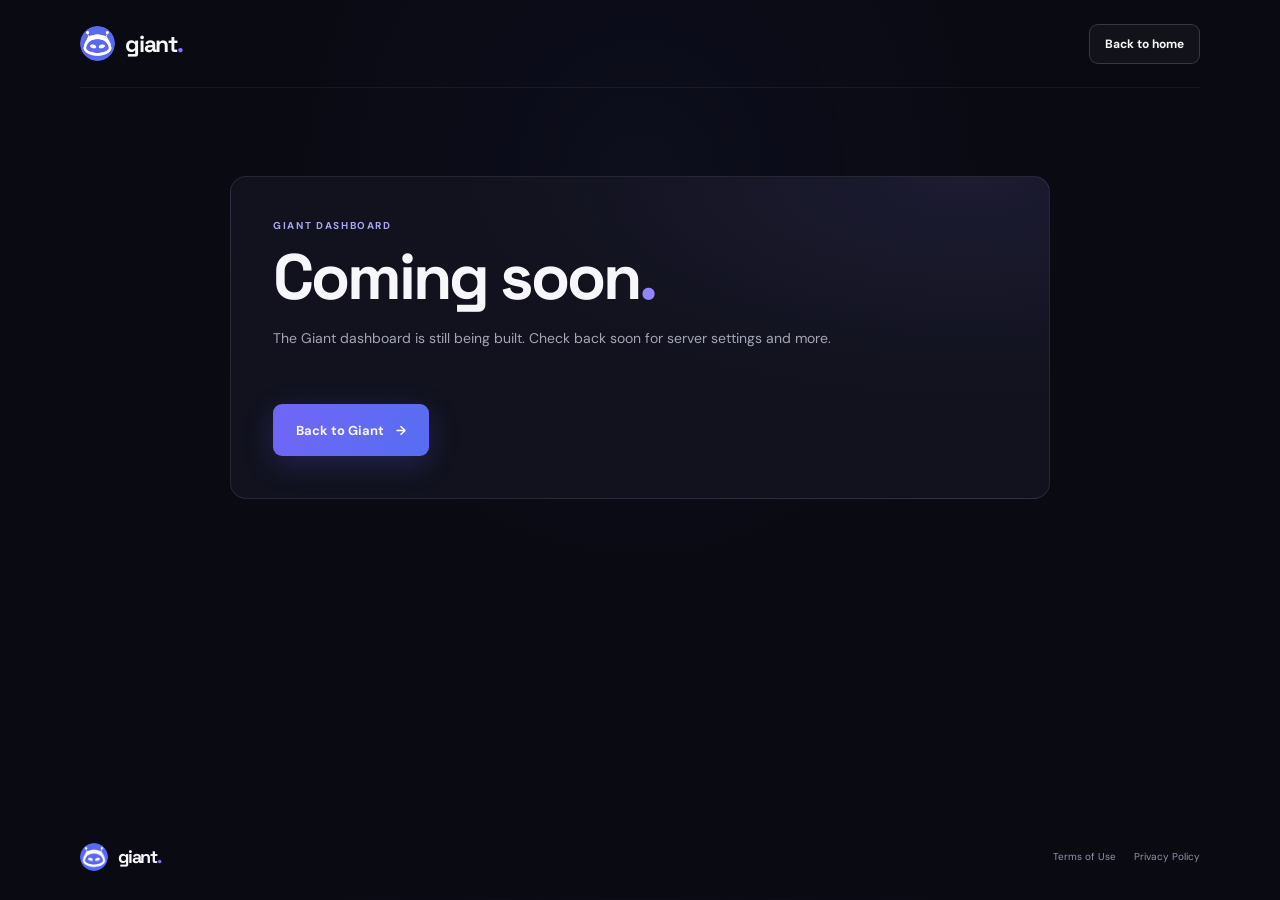
==== dashboard/index.html @ 1844d626 "TOS, Privacy Policy, Dashoard coming soon" ====
<!doctype html>
<html lang="en">
  <head>
    <meta charset="UTF-8" />
    <meta name="viewport" content="width=device-width, initial-scale=1.0" />
    <meta name="theme-color" content="#090a12" />
    <title>Dashboard — Giant</title>
    <link rel="icon" type="image/png" href="/giant-logo.png" />
    <link rel="preconnect" href="https://fonts.googleapis.com" />
    <link rel="preconnect" href="https://fonts.gstatic.com" crossorigin />
    <link
      href="https://fonts.googleapis.com/css2?family=DM+Sans:wght@400;500;600;700&family=Space+Grotesk:wght@400;500;600;700&display=swap"
      rel="stylesheet"
    />
    <link rel="stylesheet" href="/styles.css" />
  </head>
  <body>
    <header class="site-header">
      <a class="brand" href="/" aria-label="Giant home">
        <img src="/giant-logo.png" alt="" />
        <span>giant<span class="brand-period">.</span></span>
      </a>
      <a class="button button-small button-outline" href="/">Back to home</a>
    </header>
    <main class="document-main">
      <section class="dashboard-panel">
        <div class="document-kicker">GIANT DASHBOARD</div>
        <h1>Coming soon<span>.</span></h1>
        <p class="document-intro">
          The Giant dashboard is still being built. Check back soon for server
          settings and more.
        </p>
        <a class="button button-primary" href="/">Back to Giant <span aria-hidden="true">→</span></a>
      </section>
    </main>
    <footer class="site-footer">
      <a class="brand" href="/" aria-label="Giant home">
        <img src="/giant-logo.png" alt="" />
        <span>giant<span class="brand-period">.</span></span>
      </a>
      <nav class="footer-links" aria-label="Legal links">
        <a href="/tos/">Terms of Use</a>
        <a href="/privacy/">Privacy Policy</a>
      </nav>
    </footer>
  </body>
</html>
---- styles.css ----
:root {
  color-scheme: dark;
  --background: #090a12;
  --surface: #11121d;
  --surface-raised: #171827;
  --text: #f7f7fb;
  --muted: #a4a5b8;
  --purple: #8174ff;
  --blue: #5b86ff;
  --border: rgba(255, 255, 255, 0.09);
  font-family: "DM Sans", sans-serif;
  font-synthesis: none;
  text-rendering: optimizeLegibility;
  -webkit-font-smoothing: antialiased;
  -moz-osx-font-smoothing: grayscale;
}

* {
  box-sizing: border-box;
}

html {
  scroll-behavior: smooth;
}

.scroll-progress {
  position: fixed;
  z-index: 10;
  inset: 0 0 auto;
  height: 2px;
  pointer-events: none;
}

.scroll-progress span {
  width: 100%;
  height: 100%;
  display: block;
  transform: scaleX(0);
  transform-origin: left;
  background: linear-gradient(90deg, #8174ff, #65d8ba);
  box-shadow: 0 0 10px rgba(129, 116, 255, 0.55);
}

body {
  min-width: 320px;
  margin: 0;
  overflow-x: hidden;
  background:
    radial-gradient(ellipse at 50% 20%, rgba(52, 48, 113, 0.12), transparent 38%),
    var(--background);
  color: var(--text);
}

a {
  color: inherit;
  text-decoration: none;
}

.site-header,
.site-footer {
  width: min(1120px, calc(100% - 64px));
  margin-inline: auto;
  display: flex;
  align-items: center;
  justify-content: space-between;
}

.site-header {
  height: 88px;
  border-bottom: 1px solid rgba(255, 255, 255, 0.055);
}

.header-actions {
  display: flex;
  align-items: center;
  gap: 9px;
}

.brand {
  display: inline-flex;
  align-items: center;
  gap: 10px;
  font-family: "Space Grotesk", sans-serif;
  font-size: 23px;
  font-weight: 700;
  letter-spacing: -1.2px;
}

.brand img {
  width: 35px;
  height: 35px;
  border-radius: 50%;
}

.brand-period {
  color: var(--purple);
}

.main-nav {
  display: flex;
  align-items: center;
  gap: 38px;
  color: #b7b7c8;
  font-size: 13px;
}

.main-nav a,
.site-footer a:last-child {
  transition: color 160ms ease;
}

.main-nav a:hover,
.site-footer a:last-child:hover {
  color: white;
}

.button {
  display: inline-flex;
  align-items: center;
  justify-content: center;
  gap: 12px;
  min-height: 52px;
  padding: 0 22px;
  border: 1px solid transparent;
  border-radius: 9px;
  font-size: 13px;
  font-weight: 700;
  transition: transform 160ms ease, border-color 160ms ease, background 160ms ease;
}

.button:hover {
  transform: translateY(-2px);
}

.button-small {
  min-height: 40px;
  padding-inline: 15px;
  font-size: 12px;
}

.button-outline {
  border-color: rgba(255, 255, 255, 0.16);
  background: rgba(255, 255, 255, 0.035);
}

.button-outline:hover {
  border-color: rgba(255, 255, 255, 0.36);
  background: rgba(255, 255, 255, 0.07);
}

.header-login {
  border-color: rgba(129, 116, 255, 0.45);
  background: rgba(129, 116, 255, 0.12);
}

.header-login:hover {
  border-color: rgba(129, 116, 255, 0.8);
  background: rgba(129, 116, 255, 0.2);
}

.button-primary {
  background: linear-gradient(110deg, #7166f5, #566ef1);
  box-shadow: 0 8px 30px rgba(94, 94, 247, 0.24);
}

.button-primary:hover {
  background: linear-gradient(110deg, #8278ff, #6680ff);
}

.button-quiet {
  padding-inline: 7px;
  color: #d3d2e0;
}

.hero {
  position: relative;
  width: min(1120px, calc(100% - 64px));
  min-height: 570px;
  margin-inline: auto;
  display: grid;
  grid-template-columns: 1fr 0.95fr;
  align-items: center;
  gap: 25px;
  background: radial-gradient(
    circle 220px at var(--pointer-x, 78%) var(--pointer-y, 48%),
    rgba(113, 101, 244, 0.08),
    transparent 100%
  );
}

.hero-glow {
  position: absolute;
  z-index: -1;
  top: 80px;
  right: 0;
  width: 510px;
  height: 430px;
  border-radius: 50%;
  background: rgba(77, 70, 190, 0.16);
  filter: blur(105px);
  pointer-events: none;
}

.hero-copy {
  position: relative;
  z-index: 1;
  padding-bottom: 8px;
}

.eyebrow,
.feature-tag {
  color: #aaa5fa;
  font-size: 10px;
  font-weight: 700;
  letter-spacing: 1.65px;
}

.eyebrow {
  display: flex;
  align-items: center;
  gap: 9px;
}

.live-dot {
  width: 7px;
  height: 7px;
  display: inline-block;
  flex: 0 0 auto;
  border-radius: 50%;
  background: #75e3b2;
  box-shadow: 0 0 12px rgba(117, 227, 178, 0.75);
}

h1,
h2,
h3,
p {
  margin-top: 0;
}

h1,
h2,
h3 {
  font-family: "Space Grotesk", sans-serif;
}

h1 {
  margin-bottom: 19px;
  font-size: clamp(52px, 6vw, 75px);
  line-height: 1.02;
  letter-spacing: -4.5px;
}

h1 span,
h2 span {
  color: #9185ff;
}

.hero-copy > p {
  max-width: 455px;
  margin-bottom: 27px;
  color: var(--muted);
  font-size: 15px;
  line-height: 1.8;
}

.hero-actions {
  display: flex;
  align-items: center;
  gap: 19px;
}

.community-proof {
  display: flex;
  align-items: center;
  gap: 12px;
  margin-top: 37px;
}

.proof-avatars {
  display: flex;
  padding-left: 3px;
}

.proof-avatars span {
  width: 27px;
  height: 27px;
  margin-left: -4px;
  display: grid;
  place-items: center;
  border: 2px solid var(--background);
  border-radius: 50%;
  background: #6459da;
  color: #fff;
  font-size: 10px;
  font-weight: 700;
}

.proof-avatars span:nth-child(2) {
  background: #348a9a;
}

.proof-avatars span:nth-child(3) {
  background: #c0789d;
}

.community-proof p {
  margin: 0;
  color: #9293a6;
  font-size: 11px;
}

.community-proof strong {
  color: #dddde7;
  font-weight: 600;
}

.hero-art {
  position: relative;
  min-height: 455px;
  display: grid;
  place-items: center;
}

.orbit {
  position: absolute;
  border: 1px solid rgba(166, 157, 255, 0.13);
  border-radius: 50%;
}

.orbit-one {
  width: 360px;
  height: 360px;
}

.orbit-two {
  width: 460px;
  height: 460px;
  border-color: rgba(166, 157, 255, 0.075);
}

.bot-logo-wrap {
  z-index: 1;
  width: 258px;
  height: 258px;
  display: grid;
  place-items: center;
  border: 1px solid rgba(255, 255, 255, 0.16);
  border-radius: 50%;
  background: linear-gradient(145deg, rgba(91, 83, 189, 0.44), rgba(31, 33, 70, 0.62));
  box-shadow: 0 0 100px rgba(102, 91, 241, 0.28), inset 0 0 38px rgba(255, 255, 255, 0.07);
  transform: perspective(800px) rotateX(var(--tilt-x, 0deg)) rotateY(var(--tilt-y, 0deg));
  transition: transform 240ms ease-out;
}

.bot-logo-wrap img {
  width: 202px;
  height: 202px;
  border-radius: 50%;
  box-shadow: 0 13px 50px rgba(0, 0, 0, 0.32);
}

.floating-card {
  position: absolute;
  z-index: 2;
  min-width: 246px;
  min-height: 69px;
  display: flex;
  align-items: center;
  gap: 11px;
  padding: 12px;
  border: 1px solid rgba(255, 255, 255, 0.11);
  border-radius: 12px;
  background: rgba(21, 22, 38, 0.91);
  box-shadow: 0 15px 48px rgba(0, 0, 0, 0.31);
  backdrop-filter: blur(12px);
  transform: translate3d(var(--card-x, 0px), var(--card-y, 0px), 0);
  transition: transform 240ms ease-out, border-color 180ms ease, box-shadow 180ms ease;
}

.floating-card:hover {
  border-color: rgba(166, 157, 255, 0.3);
  box-shadow: 0 19px 55px rgba(0, 0, 0, 0.36);
}

.card-automod {
  top: 95px;
  right: -2px;
}

.card-action {
  bottom: 94px;
  left: -4px;
}

.floating-card strong,
.floating-card small {
  display: block;
}

.floating-card strong {
  margin-bottom: 4px;
  font-size: 11px;
}

.floating-card small {
  color: #999aae;
  font-size: 9px;
}

.card-icon {
  width: 34px;
  height: 34px;
  display: grid;
  flex: 0 0 auto;
  place-items: center;
  border-radius: 9px;
  font-size: 16px;
}

.icon-shield {
  background: rgba(129, 116, 255, 0.18);
  color: #a89eff;
}

.icon-bolt {
  background: rgba(80, 190, 155, 0.14);
  color: #76ddba;
}

.toggle {
  width: 28px;
  height: 16px;
  margin-left: auto;
  padding: 2px;
  border-radius: 20px;
  background: #7567ed;
}

.toggle span {
  width: 12px;
  height: 12px;
  display: block;
  margin-left: auto;
  border-radius: 50%;
  background: white;
}

.action-check {
  width: 20px;
  height: 20px;
  margin-left: auto;
  display: grid;
  place-items: center;
  border-radius: 50%;
  background: rgba(96, 213, 165, 0.13);
  color: #72dfb1;
  font-size: 11px;
}

.sparkle {
  position: absolute;
  color: #a79dff;
}

.sparkle-one {
  top: 135px;
  left: 67px;
  font-size: 23px;
}

.sparkle-two {
  right: 56px;
  bottom: 132px;
  color: #75dfba;
  font-size: 17px;
}

.stats-bar {
  width: min(1120px, calc(100% - 64px));
  min-height: 100px;
  margin: 2px auto 0;
  display: flex;
  align-items: center;
  gap: 32px;
  padding: 15px 35px;
  border: 1px solid var(--border);
  border-radius: 13px;
  background: linear-gradient(100deg, rgba(255, 255, 255, 0.04), rgba(255, 255, 255, 0.015));
}

.stat {
  display: flex;
  flex-direction: column;
  gap: 4px;
}

.stat-value {
  font-family: "Space Grotesk", sans-serif;
  font-size: 22px;
  font-weight: 700;
  letter-spacing: -0.5px;
}

.stat-label {
  color: #9c9daf;
  font-size: 10px;
}

.stat-divider {
  width: 1px;
  height: 37px;
  background: var(--border);
}

.stats-note {
  display: inline-flex;
  align-items: center;
  gap: 9px;
  margin-left: auto;
  color: #b9bac8;
  font-size: 11px;
}

.section-wrap {
  width: min(1120px, calc(100% - 64px));
  margin-inline: auto;
}

.features {
  padding-top: 110px;
  padding-bottom: 100px;
}

.section-heading {
  margin-bottom: 39px;
  display: flex;
  align-items: flex-end;
  justify-content: space-between;
  gap: 30px;
}

.section-heading h2,
.cta-section h2 {
  margin: 13px 0 0;
  font-size: 44px;
  line-height: 1.08;
  letter-spacing: -2px;
}

.section-heading > p {
  max-width: 355px;
  margin-bottom: 4px;
  color: var(--muted);
  font-size: 13px;
  line-height: 1.8;
}

.feature-grid {
  display: grid;
  grid-template-columns: 1.18fr 1fr 1fr;
  gap: 16px;
}

.feature-card {
  min-height: 255px;
  padding: 23px;
  border: 1px solid var(--border);
  border-radius: 13px;
  background:
    radial-gradient(ellipse at 90% 0%, rgba(109, 94, 203, 0.09), transparent 48%),
    #10111a;
  transition: border-color 180ms ease, box-shadow 180ms ease, transform 180ms ease;
}

.feature-card:hover {
  transform: translateY(-3px);
  border-color: rgba(166, 157, 255, 0.25);
  box-shadow: 0 14px 34px rgba(0, 0, 0, 0.16);
}

.feature-card-large {
  grid-row: span 2;
  min-height: 365px;
}

.feature-icon {
  width: 39px;
  height: 39px;
  margin-bottom: 18px;
  display: grid;
  place-items: center;
  border: 1px solid rgba(255, 255, 255, 0.08);
  border-radius: 10px;
}

.feature-icon svg {
  width: 21px;
  height: 21px;
  stroke: currentColor;
  stroke-linecap: round;
  stroke-linejoin: round;
  stroke-width: 1.6;
}

.feature-icon-purple {
  background: rgba(129, 116, 255, 0.14);
  color: #a79cff;
}

.feature-icon-blue {
  background: rgba(91, 134, 255, 0.13);
  color: #84a5ff;
}

.feature-icon-green {
  background: rgba(90, 209, 166, 0.12);
  color: #77dcaf;
}

.feature-tag {
  display: block;
  margin-bottom: 9px;
  font-size: 8px;
  letter-spacing: 1.25px;
}

.feature-card h3 {
  margin-bottom: 9px;
  font-size: 21px;
  line-height: 1.2;
  letter-spacing: -0.6px;
}

.feature-card > p {
  max-width: 280px;
  margin-bottom: 0;
  color: var(--muted);
  font-size: 11px;
  line-height: 1.7;
}

.mod-preview {
  margin-top: 27px;
  display: flex;
  align-items: center;
  gap: 9px;
  padding: 10px;
  border: 1px solid rgba(255, 255, 255, 0.07);
  border-radius: 9px;
  background: rgba(255, 255, 255, 0.035);
}

.mod-avatar {
  width: 27px;
  height: 27px;
  display: grid;
  place-items: center;
  border-radius: 8px;
  background: #655bd1;
  font-size: 11px;
  font-weight: 700;
}

.mod-preview strong,
.mod-preview small {
  display: block;
}

.mod-preview strong {
  margin-bottom: 3px;
  font-size: 9px;
}

.mod-preview small {
  color: #9798aa;
  font-size: 8px;
}

.mod-badge {
  margin-left: auto;
  padding: 5px 6px;
  border-radius: 4px;
  background: rgba(94, 207, 164, 0.11);
  color: #78dcb4;
  font-size: 7px;
  font-weight: 700;
  letter-spacing: 0.5px;
}

.cta-section {
  position: relative;
  min-height: 370px;
  margin: 0 auto 75px;
  overflow: hidden;
  display: flex;
  flex-direction: column;
  align-items: center;
  justify-content: center;
  border-block: 1px solid rgba(255, 255, 255, 0.07);
  background: linear-gradient(180deg, rgba(88, 77, 180, 0.09), rgba(20, 20, 39, 0.32));
  text-align: center;
}

.cta-glow {
  position: absolute;
  z-index: 0;
  top: -225px;
  left: calc(50% - 270px);
  width: 540px;
  height: 430px;
  border-radius: 50%;
  background: rgba(95, 79, 231, 0.21);
  filter: blur(100px);
}

.cta-section > *:not(.cta-glow) {
  position: relative;
  z-index: 1;
}

.cta-section > img {
  width: 53px;
  height: 53px;
  margin-bottom: 15px;
  border: 1px solid rgba(255, 255, 255, 0.19);
  border-radius: 50%;
  box-shadow: 0 0 32px rgba(120, 103, 255, 0.26);
}

.cta-section h2 {
  margin-top: 12px;
  font-size: 39px;
}

.cta-section > p {
  margin: 11px 0 19px;
  color: var(--muted);
  font-size: 12px;
}

.site-footer {
  min-height: 85px;
  color: #9293a6;
  font-size: 10px;
}

.footer-links {
  display: flex;
  align-items: center;
  gap: 18px;
}

.footer-links a {
  transition: color 160ms ease;
}

.footer-links a:hover {
  color: white;
}

.site-footer .brand {
  color: var(--text);
  font-size: 18px;
}

.site-footer .brand img {
  width: 28px;
  height: 28px;
}

.site-footer a:last-child span {
  margin-left: 5px;
}

.document-main {
  width: min(820px, calc(100% - 48px));
  min-height: calc(100vh - 174px);
  margin: 0 auto;
  padding: 88px 0;
}

.document-kicker {
  margin-bottom: 13px;
  color: #aaa5fa;
  font-size: 10px;
  font-weight: 700;
  letter-spacing: 1.65px;
}

.document-main h1 {
  margin-bottom: 16px;
  font-size: clamp(42px, 7vw, 64px);
  letter-spacing: -3px;
}

.document-intro,
.document-main p,
.document-main li {
  color: var(--muted);
  font-size: 14px;
  line-height: 1.85;
}

.document-intro {
  max-width: 650px;
  margin-bottom: 42px;
}

.document-main h2 {
  margin: 32px 0 10px;
  font-size: 21px;
  letter-spacing: -0.5px;
}

.document-main ul {
  padding-left: 22px;
}

.document-main li + li {
  margin-top: 7px;
}

.dashboard-panel {
  padding: 42px;
  border: 1px solid var(--border);
  border-radius: 16px;
  background:
    radial-gradient(ellipse at 90% 0%, rgba(109, 94, 203, 0.12), transparent 48%),
    var(--surface);
}

.dashboard-panel h1 {
  font-size: clamp(42px, 7vw, 64px);
}

.dashboard-panel .button {
  margin-top: 10px;
}

.motion-ready .reveal {
  opacity: 0;
  transform: translateY(18px);
  transition: opacity 450ms ease, transform 450ms ease;
}

.motion-ready .reveal.is-visible {
  opacity: 1;
  transform: translateY(0);
}

.motion-ready .feature-card.reveal.is-visible:hover {
  transform: translateY(-3px);
}

.feature-grid .feature-card:nth-child(2) {
  transition-delay: 60ms;
}

.feature-grid .feature-card:nth-child(3) {
  transition-delay: 120ms;
}

@media (max-width: 900px) {
  .hero {
    min-height: 515px;
    grid-template-columns: 1fr 0.8fr;
  }

  h1 {
    font-size: 59px;
  }

  .hero-art {
    --art-scale: 0.84;
    transform: scale(var(--art-scale));
  }

  .card-automod {
    right: -25px;
  }

  .card-action {
    left: -25px;
  }

  .feature-grid {
    grid-template-columns: 1fr 1fr;
  }

  .feature-card-large {
    grid-row: span 1;
  }
}

@media (max-width: 640px) {
  .site-header,
  .site-footer,
  .hero,
  .stats-bar,
  .section-wrap {
    width: min(100% - 36px, 480px);
  }

  .site-header {
    height: 70px;
  }

  .brand {
    font-size: 20px;
  }

  .brand img {
    width: 31px;
    height: 31px;
  }

  .main-nav {
    gap: 14px;
    font-size: 11px;
  }

  .main-nav a:nth-child(2) {
    display: none;
  }

  .header-cta {
    display: none;
  }

  .header-login {
    min-height: 36px;
    padding-inline: 10px;
    font-size: 10px;
  }

  .hero {
    padding-top: 54px;
    display: flex;
    flex-direction: column;
    align-items: stretch;
    gap: 0;
  }

  h1 {
    font-size: clamp(50px, 13vw, 67px);
    letter-spacing: -3.4px;
  }

  .hero-copy > p {
    max-width: 430px;
    font-size: 13px;
  }

  .hero-actions {
    gap: 12px;
  }

  .hero-actions .button {
    min-height: 48px;
    padding-inline: 15px;
    font-size: 11px;
  }

  .community-proof {
    margin-top: 24px;
  }

  .hero-art {
    min-height: 355px;
    margin-top: 5px;
    --art-scale: 0.79;
    transform: scale(var(--art-scale));
  }

  .card-automod {
    top: 52px;
    right: -33px;
  }

  .card-action {
    bottom: 52px;
    left: -33px;
  }

  .stats-bar {
    min-height: 88px;
    gap: 16px;
    padding: 13px 17px;
  }

  .stat-value {
    font-size: 18px;
  }

  .stat-label,
  .stats-note {
    font-size: 9px;
  }

  .stats-note {
    gap: 6px;
  }

  .features {
    padding-top: 79px;
    padding-bottom: 65px;
  }

  .section-heading {
    display: block;
    margin-bottom: 25px;
  }

  .section-heading h2 {
    font-size: 38px;
  }

  .section-heading > p {
    margin: 13px 0 0;
    font-size: 12px;
  }

  .feature-grid {
    grid-template-columns: 1fr;
    gap: 12px;
  }

  .feature-card,
  .feature-card-large {
    min-height: unset;
    padding: 21px;
  }

  .feature-card-large {
    min-height: 315px;
  }

  .cta-section {
    min-height: 345px;
    margin-bottom: 30px;
    padding-inline: 20px;
  }

  .cta-section h2 {
    font-size: 35px;
  }

  .cta-section > p {
    max-width: 300px;
    line-height: 1.6;
  }

  .site-footer {
    min-height: 78px;
    flex-wrap: wrap;
    gap: 7px;
    padding-block: 16px;
  }

  .site-footer > span {
    display: none;
  }

  .footer-links {
    gap: 12px;
  }

  .document-main {
    min-height: calc(100vh - 148px);
    padding: 62px 0;
  }

  .document-main p,
  .document-main li {
    font-size: 13px;
  }

  .dashboard-panel {
    padding: 28px 22px;
  }
}

@media (max-width: 390px) {
  .main-nav {
    gap: 10px;
  }

  .main-nav a:first-child {
    display: none;
  }

  .hero-actions {
    flex-wrap: wrap;
  }

  .stats-bar {
    gap: 11px;
    padding-inline: 12px;
  }

  .stats-note {
    font-size: 8px;
  }
}

@media (prefers-reduced-motion: reduce) {
  *,
  *::before,
  *::after {
    scroll-behavior: auto !important;
    transition-duration: 0.01ms !important;
  }

  .motion-ready .reveal {
    opacity: 1;
    transform: none;
  }
}
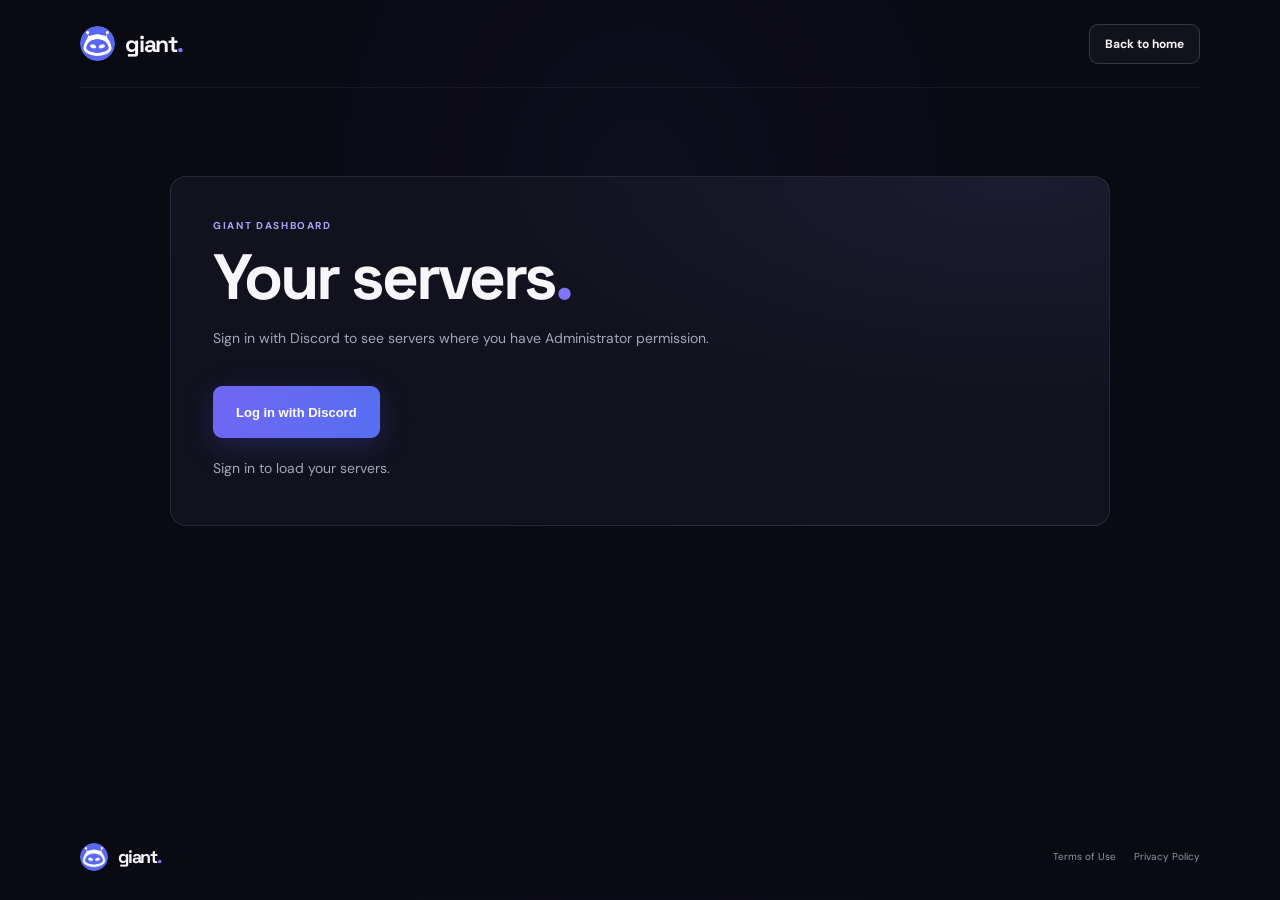
==== commit 9457d2dd: "Dashboard is blank" ====
--- a/dashboard/index.html
+++ b/dashboard/index.html
@@ -4,6 +4,10 @@
     <meta charset="UTF-8" />
     <meta name="viewport" content="width=device-width, initial-scale=1.0" />
     <meta name="theme-color" content="#090a12" />
+    <meta
+      name="description"
+      content="Manage Giant in the Discord servers where you have Administrator permission."
+    />
     <title>Dashboard — Giant</title>
     <link rel="icon" type="image/png" href="/giant-logo.png" />
     <link rel="preconnect" href="https://fonts.googleapis.com" />
@@ -22,15 +26,37 @@
       </a>
       <a class="button button-small button-outline" href="/">Back to home</a>
     </header>
-    <main class="document-main">
-      <section class="dashboard-panel">
+    <main class="document-main dashboard-main">
+      <section class="dashboard-panel" aria-labelledby="dashboard-title">
         <div class="document-kicker">GIANT DASHBOARD</div>
-        <h1>Coming soon<span>.</span></h1>
+        <h1 id="dashboard-title">Your servers<span>.</span></h1>
         <p class="document-intro">
-          The Giant dashboard is still being built. Check back soon for server
-          settings and more.
+          Sign in with Discord to see servers where you have Administrator permission.
         </p>
-        <a class="button button-primary" href="/">Back to Giant <span aria-hidden="true">→</span></a>
+
+        <div id="dashboard-user" class="dashboard-user" hidden>
+          <img id="dashboard-user-avatar" src="/giant-logo.png" alt="" />
+          <span id="dashboard-user-name"></span>
+          <button id="dashboard-logout" class="dashboard-logout" type="button">Sign out</button>
+        </div>
+
+        <div id="dashboard-login">
+          <button id="discord-login" class="button button-primary" type="button">
+            Log in with Discord
+          </button>
+        </div>
+
+        <p id="dashboard-status" class="dashboard-status" role="status" aria-live="polite">
+          Sign in to load your servers.
+        </p>
+
+        <section id="dashboard-server-section" class="dashboard-server-section" aria-labelledby="server-list-title" hidden>
+          <div class="dashboard-server-heading">
+            <h2 id="server-list-title">Servers you can manage</h2>
+            <span id="dashboard-server-count" class="dashboard-server-count"></span>
+          </div>
+          <div id="dashboard-server-list" class="dashboard-server-list"></div>
+        </section>
       </section>
     </main>
     <footer class="site-footer">
@@ -43,5 +69,7 @@
         <a href="/privacy/">Privacy Policy</a>
       </nav>
     </footer>
+    <script src="/directory-config.js"></script>
+    <script src="/dashboard/dashboard.js"></script>
   </body>
 </html>
--- a/styles.css
+++ b/styles.css
@@ -175,7 +175,7 @@
 .hero {
   position: relative;
   width: min(1120px, calc(100% - 64px));
-  min-height: 570px;
+  min-height: 500px;
   margin-inline: auto;
   display: grid;
   grid-template-columns: 1fr 0.95fr;
@@ -416,6 +416,7 @@
   place-items: center;
   border-radius: 9px;
   font-size: 16px;
+  position: relative;
 }
 
 .icon-shield {
@@ -423,9 +424,27 @@
   color: #a89eff;
 }
 
+.icon-shield::before {
+  content: "";
+  width: 12px;
+  height: 12px;
+  border-radius: 50%;
+  background: currentColor;
+  opacity: 0.9;
+}
+
 .icon-bolt {
   background: rgba(80, 190, 155, 0.14);
   color: #76ddba;
+}
+
+.icon-bolt::before {
+  content: "";
+  width: 12px;
+  height: 12px;
+  border-radius: 50%;
+  background: currentColor;
+  opacity: 0.9;
 }
 
 .toggle {
@@ -456,6 +475,15 @@
   background: rgba(96, 213, 165, 0.13);
   color: #72dfb1;
   font-size: 11px;
+  position: relative;
+}
+
+.action-check::before {
+  content: "";
+  width: 7px;
+  height: 7px;
+  border-radius: 50%;
+  background: currentColor;
 }
 
 .sparkle {
@@ -528,8 +556,8 @@
 }
 
 .features {
-  padding-top: 110px;
-  padding-bottom: 100px;
+  padding-top: 70px;
+  padding-bottom: 70px;
 }
 
 .section-heading {
@@ -581,7 +609,7 @@
 
 .feature-card-large {
   grid-row: span 2;
-  min-height: 365px;
+  min-height: 320px;
 }
 
 .feature-icon {
@@ -638,6 +666,379 @@
   color: var(--muted);
   font-size: 11px;
   line-height: 1.7;
+}
+
+.directory-section {
+  padding: 18px 0 84px;
+}
+
+.directory-heading {
+  margin-bottom: 27px;
+  display: flex;
+  align-items: flex-end;
+  justify-content: space-between;
+  gap: 24px;
+}
+
+.directory-heading h2 {
+  margin: 12px 0 0;
+  font-size: clamp(34px, 4vw, 46px);
+  line-height: 1.08;
+  letter-spacing: -2px;
+}
+
+.directory-heading h2 span {
+  color: #9185ff;
+}
+
+.directory-heading > p {
+  max-width: 290px;
+  margin: 0 0 4px;
+  color: var(--muted);
+  font-size: 13px;
+  line-height: 1.7;
+}
+
+.directory-layout {
+  display: grid;
+  grid-template-columns: minmax(0, 1fr) 330px;
+  align-items: start;
+  gap: 22px;
+}
+
+.directory-browser,
+.server-submit-form {
+  min-width: 0;
+  padding: 18px;
+  border: 1px solid var(--border);
+  border-radius: 15px;
+  background: rgba(17, 18, 29, 0.78);
+}
+
+.directory-search {
+  min-height: 48px;
+  display: flex;
+  align-items: center;
+  gap: 12px;
+  padding: 0 13px;
+  border: 1px solid rgba(255, 255, 255, 0.11);
+  border-radius: 10px;
+  background: rgba(255, 255, 255, 0.035);
+}
+
+.directory-search:focus-within {
+  border-color: rgba(129, 116, 255, 0.65);
+}
+
+.directory-search input {
+  width: 100%;
+  min-width: 0;
+  border: 0;
+  outline: 0;
+  background: transparent;
+  color: var(--text);
+  font: inherit;
+  font-size: 13px;
+}
+
+.directory-search input::placeholder,
+.server-submit-form input::placeholder,
+.server-submit-form textarea::placeholder {
+  color: #77798f;
+}
+
+.directory-result-count {
+  flex: 0 0 auto;
+  color: #9293a6;
+  font-size: 10px;
+}
+
+.directory-status {
+  min-height: 20px;
+  margin: 13px 2px 9px;
+  color: #a4a5b8;
+  font-size: 11px;
+}
+
+.directory-status.is-error,
+.form-status.is-error {
+  color: #ff9a9a;
+}
+
+.server-results {
+  display: grid;
+  grid-template-columns: repeat(2, minmax(0, 1fr));
+  gap: 13px;
+}
+
+.server-listing-card {
+  min-width: 0;
+  overflow: hidden;
+  border: 1px solid rgba(255, 255, 255, 0.08);
+  border-radius: 12px;
+  background: #12131e;
+  transition: transform 160ms ease, border-color 160ms ease;
+}
+
+.server-listing-card:hover {
+  transform: translateY(-2px);
+  border-color: rgba(166, 157, 255, 0.3);
+}
+
+.server-listing-card-official {
+  border-color: rgba(129, 116, 255, 0.38);
+  box-shadow: 0 0 24px rgba(129, 116, 255, 0.08);
+}
+
+.listing-banner-official {
+  background:
+    radial-gradient(ellipse at 75% 30%, rgba(129, 116, 255, 0.58), transparent 55%),
+    linear-gradient(120deg, #343064, #171827);
+}
+
+.listing-official-badge {
+  position: absolute;
+  top: 12px;
+  right: 12px;
+  padding: 6px 9px;
+  border: 1px solid rgba(202, 195, 255, 0.28);
+  border-radius: 999px;
+  background: rgba(15, 16, 29, 0.78);
+  color: #d7d1ff;
+  font-size: 9px;
+  font-weight: 700;
+  letter-spacing: 0.4px;
+}
+
+.listing-banner {
+  height: 92px;
+  position: relative;
+  background:
+    radial-gradient(ellipse at 75% 30%, rgba(129, 116, 255, 0.45), transparent 55%),
+    linear-gradient(120deg, #252546, #161827);
+  background-position: center;
+  background-size: cover;
+}
+
+.listing-server-icon {
+  width: 52px;
+  height: 52px;
+  position: absolute;
+  bottom: -19px;
+  left: 15px;
+  border: 3px solid #12131e;
+  border-radius: 15px;
+  background: #27283a;
+  object-fit: cover;
+}
+
+.listing-card-body {
+  padding: 26px 15px 15px;
+}
+
+.listing-card-body h3 {
+  overflow: hidden;
+  margin: 0 0 5px;
+  font-size: 15px;
+  text-overflow: ellipsis;
+  white-space: nowrap;
+}
+
+.listing-server-name {
+  margin: 0 0 10px;
+  color: #999aae;
+  font-size: 10px;
+}
+
+.listing-description {
+  min-height: 48px;
+  margin: 0 0 13px;
+  overflow-wrap: anywhere;
+  color: #b6b7c8;
+  font-size: 11px;
+  line-height: 1.55;
+}
+
+.listing-card-footer {
+  display: flex;
+  align-items: center;
+  justify-content: space-between;
+  gap: 8px;
+}
+
+.listing-member-count {
+  color: #9c9daf;
+  font-size: 10px;
+}
+
+.listing-join-link {
+  padding: 7px 10px;
+  border-radius: 7px;
+  background: rgba(129, 116, 255, 0.15);
+  color: #c9c4ff;
+  font-size: 10px;
+  font-weight: 700;
+}
+
+.listing-join-link:hover {
+  background: rgba(129, 116, 255, 0.25);
+}
+
+.directory-empty {
+  grid-column: 1 / -1;
+  padding: 28px 16px;
+  border: 1px dashed rgba(255, 255, 255, 0.12);
+  border-radius: 11px;
+  color: #a4a5b8;
+  font-size: 12px;
+  line-height: 1.7;
+  text-align: center;
+}
+
+.server-submit-form {
+  display: grid;
+  gap: 15px;
+}
+
+.form-heading h3 {
+  margin: 7px 0 5px;
+  font-size: 21px;
+  letter-spacing: -0.5px;
+}
+
+.form-heading p {
+  margin: 0;
+  color: var(--muted);
+  font-size: 11px;
+  line-height: 1.6;
+}
+
+.server-submit-form label {
+  display: grid;
+  gap: 7px;
+  color: #dedfec;
+  font-size: 11px;
+  font-weight: 600;
+}
+
+.server-submit-form input,
+.server-submit-form textarea {
+  width: 100%;
+  min-height: 42px;
+  padding: 10px 11px;
+  border: 1px solid rgba(255, 255, 255, 0.1);
+  border-radius: 8px;
+  outline: 0;
+  background: rgba(255, 255, 255, 0.035);
+  color: var(--text);
+  font: inherit;
+  font-size: 11px;
+  resize: vertical;
+}
+
+.server-submit-form input:focus,
+.server-submit-form textarea:focus {
+  border-color: rgba(129, 116, 255, 0.65);
+}
+
+.invite-preview {
+  display: flex;
+  align-items: center;
+  gap: 10px;
+  padding: 9px;
+  border: 1px solid rgba(96, 213, 165, 0.2);
+  border-radius: 9px;
+  background: rgba(96, 213, 165, 0.06);
+}
+
+.invite-preview[hidden] {
+  display: none;
+}
+
+.invite-preview img {
+  width: 36px;
+  height: 36px;
+  border-radius: 10px;
+  object-fit: cover;
+}
+
+.invite-preview-banner {
+  width: 40px;
+  height: 40px;
+  position: relative;
+  flex: 0 0 auto;
+  border-radius: 9px;
+  background:
+    radial-gradient(ellipse at 75% 30%, rgba(129, 116, 255, 0.45), transparent 55%),
+    linear-gradient(120deg, #252546, #161827);
+  background-position: center;
+  background-size: cover;
+}
+
+.invite-preview-banner img {
+  width: 25px;
+  height: 25px;
+  position: absolute;
+  right: -4px;
+  bottom: -4px;
+  border: 2px solid #11121d;
+  border-radius: 8px;
+}
+
+.invite-preview strong,
+.invite-preview small {
+  display: block;
+}
+
+.invite-preview strong {
+  margin-bottom: 3px;
+  color: #dceee6;
+  font-size: 11px;
+}
+
+.invite-preview small {
+  color: #9ba2a9;
+  font-size: 9px;
+}
+
+.submit-listing-button {
+  width: 100%;
+  min-height: 44px;
+  cursor: pointer;
+  font: inherit;
+  font-size: 11px;
+}
+
+.preview-invite-button {
+  min-height: 38px;
+  justify-self: start;
+  padding-inline: 12px;
+  cursor: pointer;
+  font: inherit;
+  font-size: 10px;
+}
+
+.submit-listing-button:disabled {
+  cursor: wait;
+  opacity: 0.65;
+}
+
+.form-status {
+  min-height: 20px;
+  margin: -5px 0 0;
+  color: #9293a6;
+  font-size: 10px;
+  line-height: 1.5;
+}
+
+.sr-only {
+  width: 1px;
+  height: 1px;
+  position: absolute;
+  overflow: hidden;
+  clip: rect(0, 0, 0, 0);
+  white-space: nowrap;
+  clip-path: inset(50%);
 }
 
 .mod-preview {
@@ -690,8 +1091,8 @@
 
 .cta-section {
   position: relative;
-  min-height: 370px;
-  margin: 0 auto 75px;
+  min-height: 280px;
+  margin: 0 auto 48px;
   overflow: hidden;
   display: flex;
   flex-direction: column;
@@ -780,6 +1181,118 @@
   padding: 88px 0;
 }
 
+.not-found-page {
+  min-height: 100vh;
+  display: flex;
+  flex-direction: column;
+}
+
+.not-found-main {
+  width: min(1120px, calc(100% - 64px));
+  flex: 1;
+  margin: 0 auto;
+  display: grid;
+  place-items: center;
+  padding: 72px 0;
+  text-align: center;
+}
+
+.not-found-content {
+  max-width: 640px;
+}
+
+.not-found-content .eyebrow {
+  justify-content: center;
+}
+
+.not-found-code {
+  margin: 22px 0 -7px;
+  background: linear-gradient(130deg, #a89eff, #5ddbb0);
+  background-clip: text;
+  color: transparent;
+  font-family: "Space Grotesk", sans-serif;
+  font-size: clamp(110px, 23vw, 210px);
+  font-weight: 700;
+  letter-spacing: -0.09em;
+  line-height: 0.95;
+}
+
+.not-found-content h1 {
+  margin-bottom: 12px;
+  font-size: clamp(36px, 6vw, 54px);
+  letter-spacing: -2.5px;
+}
+
+.not-found-content h1 span {
+  color: var(--purple);
+}
+
+.not-found-description {
+  margin-bottom: 25px;
+  color: var(--muted);
+  font-size: 14px;
+  line-height: 1.7;
+}
+
+.polytrack-page {
+  height: 100vh;
+  min-height: 360px;
+  display: flex;
+  flex-direction: column;
+}
+
+.polytrack-header {
+  width: min(1440px, calc(100% - 40px));
+  min-height: 64px;
+  margin: 0 auto;
+  display: grid;
+  grid-template-columns: 1fr auto 1fr;
+  align-items: center;
+  gap: 16px;
+  border-bottom: 1px solid rgba(255, 255, 255, 0.055);
+}
+
+.polytrack-header h1 {
+  margin: 0;
+  font-size: 18px;
+  letter-spacing: -0.5px;
+}
+
+.polytrack-open {
+  justify-self: end;
+}
+
+.polytrack-main {
+  min-height: 0;
+  flex: 1;
+  position: relative;
+  padding: 12px 20px 34px;
+}
+
+.polytrack-frame {
+  width: 100%;
+  height: 100%;
+  display: block;
+  border: 1px solid var(--border);
+  border-radius: 12px;
+  background: #10111a;
+}
+
+.polytrack-fallback {
+  position: absolute;
+  inset: auto 20px 8px;
+  margin: 0;
+  color: #9293a6;
+  font-size: 10px;
+  text-align: center;
+}
+
+.polytrack-fallback a {
+  color: #b8afff;
+  text-decoration: underline;
+  text-underline-offset: 3px;
+}
+
 .document-kicker {
   margin-bottom: 13px;
   color: #aaa5fa;
@@ -838,6 +1351,173 @@
   margin-top: 10px;
 }
 
+.dashboard-main {
+  width: min(940px, calc(100% - 48px));
+}
+
+.dashboard-panel > h1 span {
+  color: var(--purple);
+}
+
+.dashboard-panel .document-intro {
+  margin-bottom: 24px;
+}
+
+.dashboard-status {
+  min-height: 27px;
+  margin: 18px 0 0;
+  color: var(--muted);
+  font-size: 13px;
+  line-height: 1.7;
+}
+
+.dashboard-status.is-error {
+  color: #ff9aab;
+}
+
+.dashboard-user {
+  display: flex;
+  align-items: center;
+  gap: 10px;
+  margin: 0 0 18px;
+  color: var(--text);
+  font-size: 13px;
+  font-weight: 600;
+}
+
+.dashboard-user[hidden],
+.dashboard-server-section[hidden] {
+  display: none;
+}
+
+.dashboard-user img {
+  width: 34px;
+  height: 34px;
+  border: 1px solid var(--border);
+  border-radius: 50%;
+}
+
+.dashboard-logout {
+  margin-left: auto;
+  padding: 8px 0 8px 12px;
+  border: 0;
+  background: transparent;
+  color: var(--muted);
+  cursor: pointer;
+  font: inherit;
+  font-size: 12px;
+}
+
+.dashboard-logout:hover {
+  color: var(--text);
+}
+
+.dashboard-server-section {
+  margin-top: 34px;
+}
+
+.dashboard-server-heading {
+  display: flex;
+  align-items: baseline;
+  justify-content: space-between;
+  gap: 16px;
+  margin-bottom: 14px;
+}
+
+.dashboard-server-heading h2 {
+  margin: 0;
+  font-size: 18px;
+}
+
+.dashboard-server-count {
+  color: var(--muted);
+  font-size: 12px;
+}
+
+.dashboard-server-list {
+  display: grid;
+  gap: 10px;
+}
+
+.dashboard-server-card {
+  overflow: hidden;
+  border: 1px solid var(--border);
+  border-radius: 11px;
+  background: rgba(255, 255, 255, 0.025);
+}
+
+.dashboard-server-summary {
+  width: 100%;
+  min-height: 72px;
+  display: flex;
+  align-items: center;
+  gap: 13px;
+  padding: 12px 16px;
+  border: 0;
+  background: transparent;
+  color: var(--text);
+  cursor: pointer;
+  text-align: left;
+}
+
+.dashboard-server-summary:hover,
+.dashboard-server-summary[aria-expanded="true"] {
+  background: rgba(255, 255, 255, 0.035);
+}
+
+.dashboard-server-icon {
+  width: 44px;
+  height: 44px;
+  flex: 0 0 44px;
+  border: 1px solid var(--border);
+  border-radius: 13px;
+  object-fit: cover;
+}
+
+.dashboard-server-name {
+  overflow: hidden;
+  flex: 1;
+  font-size: 14px;
+  font-weight: 700;
+  text-overflow: ellipsis;
+  white-space: nowrap;
+}
+
+.dashboard-server-badge {
+  flex: 0 0 auto;
+  padding: 6px 9px;
+  border: 1px solid rgba(255, 194, 117, 0.22);
+  border-radius: 999px;
+  background: rgba(255, 194, 117, 0.08);
+  color: #ffd39e;
+  font-size: 10px;
+  font-weight: 700;
+}
+
+.dashboard-server-badge.is-installed {
+  border-color: rgba(93, 219, 176, 0.22);
+  background: rgba(93, 219, 176, 0.08);
+  color: #8de5c6;
+}
+
+.dashboard-server-details {
+  padding: 0 16px 16px 73px;
+}
+
+.dashboard-server-details[hidden] {
+  display: none;
+}
+
+.dashboard-server-details p {
+  margin: 0 0 12px;
+  font-size: 13px;
+}
+
+.dashboard-invite-button {
+  min-height: 40px;
+  padding-inline: 14px;
+}
+
 .motion-ready .reveal {
   opacity: 0;
   transform: translateY(18px);
@@ -890,6 +1570,15 @@
 
   .feature-card-large {
     grid-row: span 1;
+  }
+
+  .directory-layout {
+    grid-template-columns: minmax(0, 1fr) 285px;
+    gap: 14px;
+  }
+
+  .server-results {
+    grid-template-columns: 1fr;
   }
 }
 
@@ -920,7 +1609,7 @@
     font-size: 11px;
   }
 
-  .main-nav a:nth-child(2) {
+  .main-nav a[href="#about"] {
     display: none;
   }
 
@@ -1036,6 +1725,26 @@
     min-height: 315px;
   }
 
+  .directory-section {
+    padding: 28px 0 58px;
+  }
+
+  .directory-heading {
+    display: block;
+  }
+
+  .directory-heading > p {
+    margin-top: 12px;
+  }
+
+  .directory-layout {
+    grid-template-columns: 1fr;
+  }
+
+  .server-results {
+    grid-template-columns: 1fr;
+  }
+
   .cta-section {
     min-height: 345px;
     margin-bottom: 30px;
@@ -1078,6 +1787,24 @@
 
   .dashboard-panel {
     padding: 28px 22px;
+  }
+
+  .dashboard-server-summary {
+    gap: 10px;
+    padding-inline: 11px;
+  }
+
+  .dashboard-server-name {
+    font-size: 13px;
+  }
+
+  .dashboard-server-badge {
+    padding-inline: 7px;
+    font-size: 9px;
+  }
+
+  .dashboard-server-details {
+    padding-left: 65px;
   }
 }
 
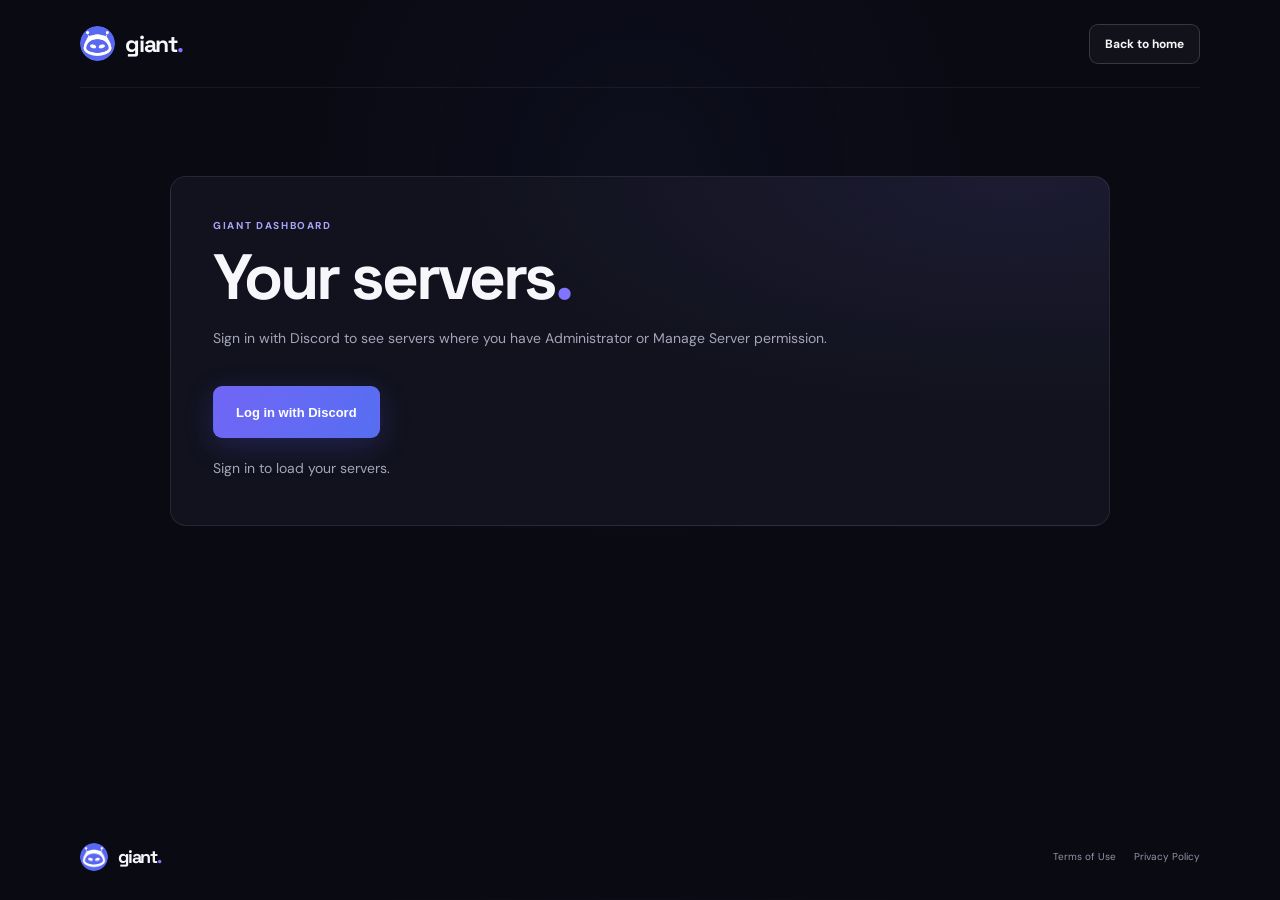
==== commit 39f2af56: "Dashboard" ====
--- a/dashboard/index.html
+++ b/dashboard/index.html
@@ -31,7 +31,7 @@
         <div class="document-kicker">GIANT DASHBOARD</div>
         <h1 id="dashboard-title">Your servers<span>.</span></h1>
         <p class="document-intro">
-          Sign in with Discord to see servers where you have Administrator permission.
+          Sign in with Discord to see servers where you have Administrator or Manage Server permission.
         </p>
 
         <div id="dashboard-user" class="dashboard-user" hidden>
--- a/styles.css
+++ b/styles.css
@@ -1293,6 +1293,95 @@
   text-underline-offset: 3px;
 }
 
+.games-main {
+  display: flex;
+  flex-direction: column;
+  gap: 12px;
+  padding-bottom: 12px;
+}
+
+.games-header {
+  display: flex;
+  justify-content: center;
+}
+
+.games-menu {
+  display: grid;
+  width: min(100%, 960px);
+  grid-template-columns: repeat(auto-fit, minmax(112px, 1fr));
+  gap: 12px;
+  margin: auto;
+}
+
+.game-choice {
+  display: flex;
+  aspect-ratio: 1;
+  align-items: center;
+  justify-content: center;
+  min-width: 0;
+  padding: 12px;
+  border: 1px solid var(--border);
+  border-radius: 12px;
+  background: #10111a;
+  color: var(--muted);
+  font: inherit;
+  text-align: center;
+  cursor: pointer;
+}
+
+.game-choice:hover,
+.game-choice[aria-pressed="true"] {
+  border-color: rgba(184, 175, 255, 0.6);
+  background: rgba(184, 175, 255, 0.12);
+  color: #fff;
+}
+
+.game-choice:focus-visible,
+.games-game-controls button:focus-visible {
+  outline: 2px solid #b8afff;
+  outline-offset: 2px;
+}
+
+.has-selected-game .games-menu {
+  margin: 0 auto;
+}
+
+.games-stage {
+  display: flex;
+  flex: 1;
+  flex-direction: column;
+  gap: 10px;
+  min-height: 0;
+}
+
+.games-stage[hidden] {
+  display: none;
+}
+
+.games-game-controls {
+  display: flex;
+  align-items: center;
+  justify-content: flex-end;
+  gap: 10px;
+}
+
+.games-fullscreen-status {
+  margin-right: auto;
+  color: #ffb7b7;
+  font-size: 12px;
+}
+
+.games-frame {
+  flex: 1;
+  min-height: 180px;
+  height: auto;
+}
+
+.games-fallback {
+  position: static;
+  flex: none;
+}
+
 .document-kicker {
   margin-bottom: 13px;
   color: #aaa5fa;
@@ -1518,6 +1607,216 @@
   padding-inline: 14px;
 }
 
+.dashboard-security-settings {
+  margin-top: 16px;
+  padding: 16px;
+  border: 1px solid var(--border);
+  border-radius: 12px;
+  background: rgba(255, 255, 255, 0.018);
+}
+
+.dashboard-security-heading,
+.dashboard-security-toggle,
+.dashboard-security-field,
+.dashboard-security-rule-grid,
+.dashboard-security-number-grid,
+.dashboard-security-actions {
+  display: flex;
+}
+
+.dashboard-security-heading {
+  align-items: center;
+  justify-content: space-between;
+  gap: 16px;
+  margin-bottom: 16px;
+}
+
+.dashboard-security-heading h3,
+.dashboard-security-settings h4 {
+  margin: 0;
+  color: var(--text);
+}
+
+.dashboard-security-heading h3 {
+  font-size: 16px;
+}
+
+.dashboard-security-heading p {
+  margin: 4px 0 0;
+  color: var(--muted);
+  font-size: 12px;
+}
+
+.dashboard-security-toggle {
+  align-items: center;
+  gap: 8px;
+  color: var(--text);
+  cursor: pointer;
+  font-size: 12px;
+  font-weight: 700;
+  white-space: nowrap;
+}
+
+.dashboard-security-toggle input {
+  position: absolute;
+  opacity: 0;
+  pointer-events: none;
+}
+
+.dashboard-security-toggle-track {
+  width: 36px;
+  height: 20px;
+  flex: 0 0 36px;
+  border: 1px solid var(--border);
+  border-radius: 999px;
+  background: rgba(255, 255, 255, 0.08);
+  transition: 160ms ease;
+}
+
+.dashboard-security-toggle-track::after {
+  content: "";
+  display: block;
+  width: 14px;
+  height: 14px;
+  margin: 2px;
+  border-radius: 50%;
+  background: var(--muted);
+  transition: 160ms ease;
+}
+
+.dashboard-security-toggle input:checked + .dashboard-security-toggle-track {
+  border-color: rgba(93, 219, 176, 0.42);
+  background: rgba(93, 219, 176, 0.22);
+}
+
+.dashboard-security-toggle input:checked + .dashboard-security-toggle-track::after {
+  transform: translateX(16px);
+  background: #8de5c6;
+}
+
+.dashboard-security-form {
+  display: grid;
+  gap: 14px;
+}
+
+.dashboard-security-field {
+  min-width: 0;
+  align-items: center;
+  gap: 8px;
+  color: var(--muted);
+  font-size: 12px;
+}
+
+.dashboard-security-field input {
+  width: 78px;
+  min-height: 38px;
+  padding: 8px 9px;
+  border: 1px solid var(--border);
+  border-radius: 8px;
+  background: rgba(255, 255, 255, 0.035);
+  color: var(--text);
+  font: inherit;
+}
+
+.dashboard-security-field input:focus {
+  border-color: rgba(109, 94, 203, 0.72);
+  outline: none;
+}
+
+.dashboard-security-field small {
+  color: var(--muted);
+  font-size: 11px;
+}
+
+.dashboard-security-log-field {
+  display: grid;
+  grid-template-columns: 150px minmax(0, 1fr);
+}
+
+.dashboard-security-log-field input {
+  width: 100%;
+}
+
+.dashboard-security-rule-grid {
+  flex-wrap: wrap;
+  gap: 14px 18px;
+}
+
+.dashboard-security-number-grid {
+  flex-wrap: wrap;
+  gap: 10px 16px;
+}
+
+.dashboard-security-settings h4 {
+  margin-top: 2px;
+  font-size: 12px;
+  text-transform: uppercase;
+  letter-spacing: 0.08em;
+}
+
+.dashboard-security-message {
+  min-height: 20px;
+  margin: 0;
+  color: var(--muted);
+  font-size: 12px;
+}
+
+.dashboard-security-message.is-error {
+  color: #ff9aab;
+}
+
+.dashboard-security-save {
+  justify-self: start;
+  margin-top: 0;
+}
+
+.dashboard-security-cases {
+  display: grid;
+  gap: 12px;
+  margin-top: 18px;
+  padding-top: 18px;
+  border-top: 1px solid var(--border);
+}
+
+.dashboard-security-cases h4 {
+  margin: 0;
+}
+
+.dashboard-security-actions {
+  flex-wrap: wrap;
+  gap: 8px;
+}
+
+.dashboard-security-case-action {
+  min-height: 36px;
+  margin: 0;
+  padding: 8px 12px;
+  font-size: 12px;
+}
+
+.dashboard-security-case-list {
+  display: grid;
+  gap: 8px;
+}
+
+.dashboard-security-case {
+  padding: 10px 12px;
+  border: 1px solid var(--border);
+  border-radius: 8px;
+  background: rgba(255, 255, 255, 0.025);
+}
+
+.dashboard-security-case strong {
+  color: var(--text);
+  font-size: 12px;
+}
+
+.dashboard-security-case p {
+  margin: 5px 0 0;
+  color: var(--muted);
+  font-size: 12px;
+}
+
 .motion-ready .reveal {
   opacity: 0;
   transform: translateY(18px);
@@ -1806,6 +2105,15 @@
   .dashboard-server-details {
     padding-left: 65px;
   }
+
+  .dashboard-security-heading,
+  .dashboard-security-log-field {
+    align-items: flex-start;
+  }
+
+  .dashboard-security-log-field {
+    grid-template-columns: 1fr;
+  }
 }
 
 @media (max-width: 390px) {
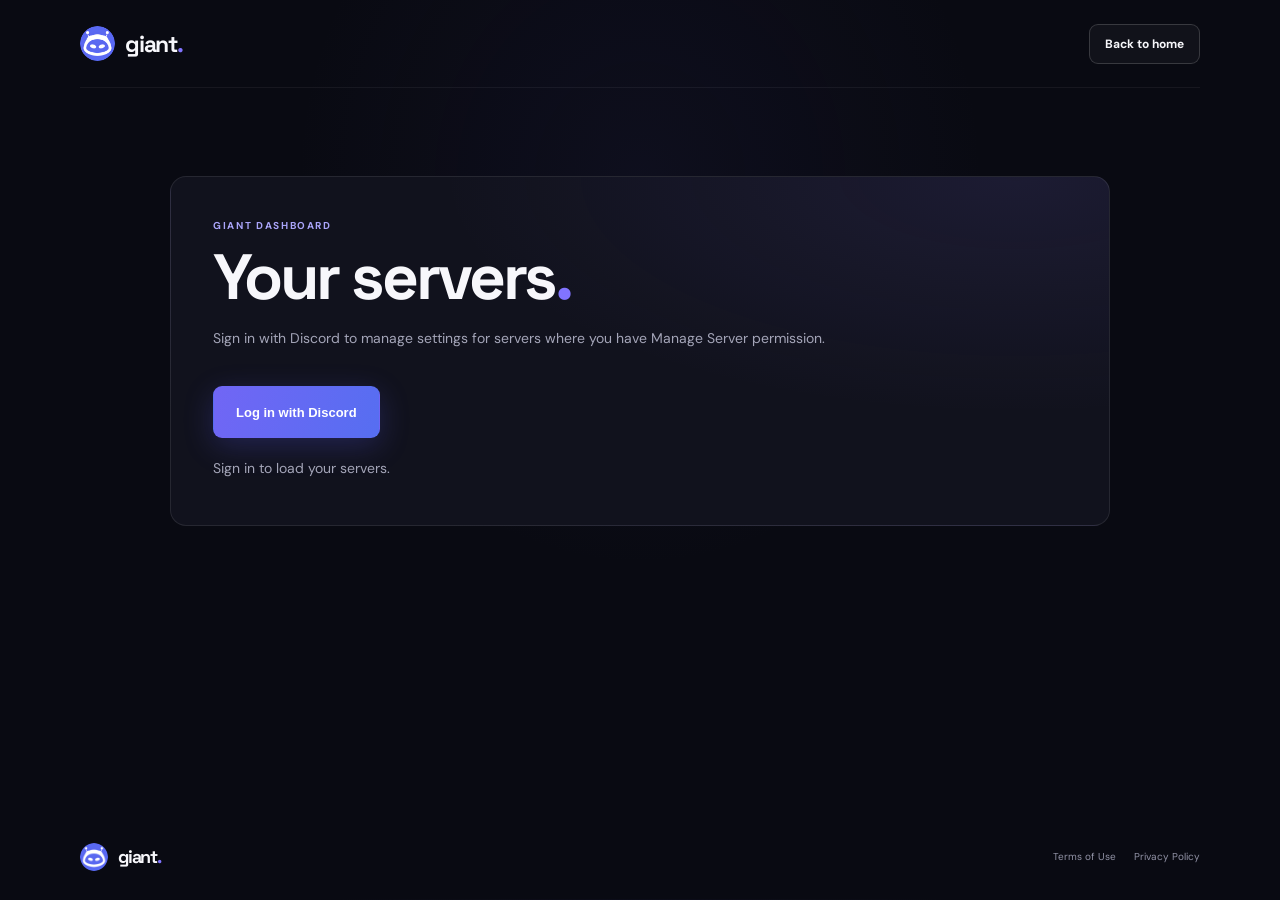
==== commit 1cc7a47e: "V1.3.0" ====
--- a/dashboard/index.html
+++ b/dashboard/index.html
@@ -31,7 +31,7 @@
         <div class="document-kicker">GIANT DASHBOARD</div>
         <h1 id="dashboard-title">Your servers<span>.</span></h1>
         <p class="document-intro">
-          Sign in with Discord to see servers where you have Administrator or Manage Server permission.
+          Sign in with Discord to manage settings for servers where you have Manage Server permission.
         </p>
 
         <div id="dashboard-user" class="dashboard-user" hidden>
--- a/styles.css
+++ b/styles.css
@@ -158,6 +158,19 @@
   background: rgba(129, 116, 255, 0.2);
 }
 
+.header-login-dashboard {
+  gap: 8px;
+}
+
+.header-account-avatar {
+  width: 21px;
+  height: 21px;
+  flex: 0 0 21px;
+  border: 1px solid rgba(255, 255, 255, 0.18);
+  border-radius: 50%;
+  object-fit: cover;
+}
+
 .button-primary {
   background: linear-gradient(110deg, #7166f5, #566ef1);
   box-shadow: 0 8px 30px rgba(94, 94, 247, 0.24);
@@ -1615,6 +1628,57 @@
   background: rgba(255, 255, 255, 0.018);
 }
 
+.dashboard-message-settings {
+  display: grid;
+  gap: 12px;
+  margin-top: 16px;
+  padding: 16px;
+  border: 1px solid var(--border);
+  border-radius: 12px;
+  background: rgba(255, 255, 255, 0.018);
+}
+
+.dashboard-message-settings h3 {
+  margin: 0;
+  color: var(--text);
+  font-size: 15px;
+}
+
+.dashboard-message-field {
+  display: grid;
+  gap: 7px;
+  color: var(--muted);
+  font-size: 12px;
+}
+
+.dashboard-message-field input,
+.dashboard-message-field textarea {
+  width: 100%;
+  min-height: 40px;
+  padding: 10px 11px;
+  border: 1px solid var(--border);
+  border-radius: 8px;
+  background: rgba(255, 255, 255, 0.035);
+  color: var(--text);
+  font: inherit;
+}
+
+.dashboard-message-field textarea {
+  min-height: 86px;
+  resize: vertical;
+}
+
+.dashboard-message-field input:focus,
+.dashboard-message-field textarea:focus {
+  border-color: rgba(109, 94, 203, 0.72);
+  outline: none;
+}
+
+.dashboard-message-field small {
+  color: var(--muted);
+  font-size: 11px;
+}
+
 .dashboard-security-heading,
 .dashboard-security-toggle,
 .dashboard-security-field,
